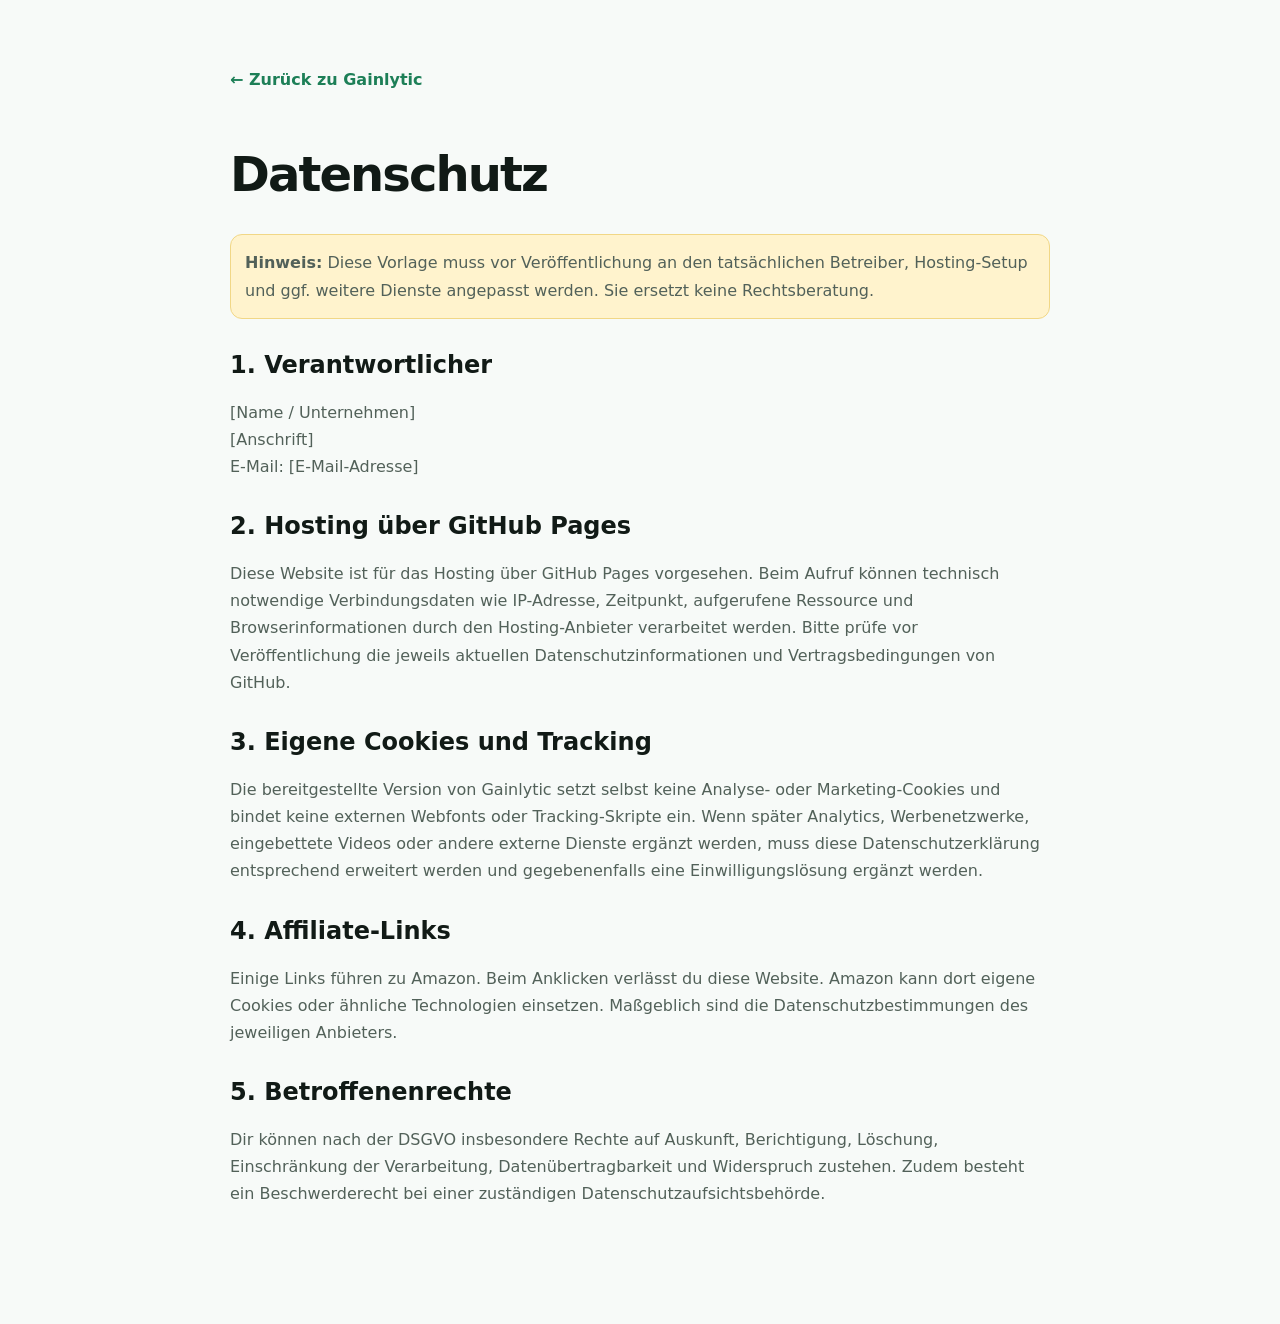
==== datenschutz.html @ fcbb7a26 "Add files via upload" ====
<!doctype html><html lang="de"><head><meta charset="utf-8"><meta name="viewport" content="width=device-width,initial-scale=1"><title>Datenschutz · Gainlytic</title><link rel="stylesheet" href="styles.css"></head><body><main class="legal-page"><a class="legal-back" href="index.html">← Zurück zu Gainlytic</a><h1>Datenschutz</h1><p class="placeholder"><strong>Hinweis:</strong> Diese Vorlage muss vor Veröffentlichung an den tatsächlichen Betreiber, Hosting-Setup und ggf. weitere Dienste angepasst werden. Sie ersetzt keine Rechtsberatung.</p><h2>1. Verantwortlicher</h2><p>[Name / Unternehmen]<br>[Anschrift]<br>E-Mail: [E-Mail-Adresse]</p><h2>2. Hosting über GitHub Pages</h2><p>Diese Website ist für das Hosting über GitHub Pages vorgesehen. Beim Aufruf können technisch notwendige Verbindungsdaten wie IP-Adresse, Zeitpunkt, aufgerufene Ressource und Browserinformationen durch den Hosting-Anbieter verarbeitet werden. Bitte prüfe vor Veröffentlichung die jeweils aktuellen Datenschutzinformationen und Vertragsbedingungen von GitHub.</p><h2>3. Eigene Cookies und Tracking</h2><p>Die bereitgestellte Version von Gainlytic setzt selbst keine Analyse- oder Marketing-Cookies und bindet keine externen Webfonts oder Tracking-Skripte ein. Wenn später Analytics, Werbenetzwerke, eingebettete Videos oder andere externe Dienste ergänzt werden, muss diese Datenschutzerklärung entsprechend erweitert werden und gegebenenfalls eine Einwilligungslösung ergänzt werden.</p><h2>4. Affiliate-Links</h2><p>Einige Links führen zu Amazon. Beim Anklicken verlässt du diese Website. Amazon kann dort eigene Cookies oder ähnliche Technologien einsetzen. Maßgeblich sind die Datenschutzbestimmungen des jeweiligen Anbieters.</p><h2>5. Betroffenenrechte</h2><p>Dir können nach der DSGVO insbesondere Rechte auf Auskunft, Berichtigung, Löschung, Einschränkung der Verarbeitung, Datenübertragbarkeit und Widerspruch zustehen. Zudem besteht ein Beschwerderecht bei einer zuständigen Datenschutzaufsichtsbehörde.</p></main></body></html>
---- styles.css ----
:root {
  --bg: #f7faf8;
  --surface: #ffffff;
  --surface-2: #eef5f1;
  --text: #111a16;
  --muted: #607069;
  --line: #dbe6e0;
  --accent: #1d7f57;
  --accent-2: #b7f05d;
  --dark: #13251d;
  --shadow: 0 18px 50px rgba(30, 67, 49, .10);
  --radius-lg: 28px;
  --radius-md: 18px;
  --max: 1180px;
}
* { box-sizing: border-box; }
html { scroll-behavior: smooth; }
body { margin: 0; font-family: Inter, ui-sans-serif, system-ui, -apple-system, BlinkMacSystemFont, "Segoe UI", sans-serif; background: var(--bg); color: var(--text); }
a { color: inherit; text-decoration: none; }
button, input, select { font: inherit; }
button { color: inherit; }
.section-wrap { width: min(var(--max), calc(100% - 40px)); margin-inline: auto; }
.affiliate-bar { min-height: 34px; padding: 7px 20px; background: var(--dark); color: #dff7ea; display: flex; gap: 18px; justify-content: center; align-items: center; font-size: 12px; letter-spacing: .02em; }
.affiliate-bar span:first-child { color: var(--accent-2); font-weight: 800; text-transform: uppercase; }
.site-header { height: 78px; position: sticky; top: 0; z-index: 20; padding: 0 max(20px, calc((100vw - var(--max))/2)); display: flex; align-items: center; gap: 28px; background: rgba(247,250,248,.90); backdrop-filter: blur(18px); border-bottom: 1px solid rgba(219,230,224,.86); }
.brand { display: inline-flex; align-items: center; gap: 9px; font-weight: 900; letter-spacing: .12em; font-size: 15px; }
.brand-mark { width: 29px; height: 29px; color: var(--accent); }
.nav { display: flex; gap: 24px; margin-left: auto; font-size: 14px; font-weight: 650; color: #42514a; }
.nav a:hover { color: var(--accent); }
.header-cta { margin-left: 8px; padding: 11px 16px; background: var(--dark); color: #fff; border-radius: 999px; font-size: 13px; font-weight: 800; }
.hero { min-height: 610px; display: grid; grid-template-columns: 1.08fr .92fr; align-items: center; gap: 48px; padding-block: 72px 60px; }
.eyebrow { font-size: 12px; font-weight: 900; letter-spacing: .17em; color: var(--accent); }
.hero h1 { font-size: clamp(48px, 7vw, 82px); line-height: .95; letter-spacing: -.055em; margin: 20px 0 24px; max-width: 780px; }
.hero h1 span { color: var(--accent); }
.hero-copy > p { max-width: 690px; margin: 0; color: var(--muted); font-size: 18px; line-height: 1.7; }
.hero-actions { display: flex; gap: 12px; margin-top: 34px; }
.btn { display: inline-flex; align-items: center; justify-content: center; border-radius: 13px; padding: 14px 20px; font-weight: 800; font-size: 14px; border: 1px solid var(--line); }
.btn.primary { background: var(--accent); border-color: var(--accent); color: #fff; box-shadow: 0 10px 26px rgba(29,127,87,.22); }
.btn.ghost { background: var(--surface); }
.trust-row { display: flex; gap: 22px; flex-wrap: wrap; margin-top: 29px; font-size: 12px; color: var(--muted); font-weight: 700; }
.hero-visual { height: 440px; position: relative; border-radius: 34px; overflow: hidden; background: radial-gradient(circle at 25% 20%, #dff7ce 0, #edf7f1 35%, #e8f0eb 100%); border: 1px solid #d9e7df; box-shadow: var(--shadow); }
.orb { position:absolute; border-radius: 50%; filter: blur(4px); opacity:.65; }
.orb-a { width: 260px; height:260px; background:#cbff78; right:-100px; top:-80px; }
.orb-b { width: 210px; height:210px; background:#a8ddc1; left:-70px; bottom:-80px; }
.hero-ring { position:absolute; inset:50% auto auto 50%; transform:translate(-50%,-50%); width:190px; height:190px; border-radius:50%; border:30px solid rgba(20,71,49,.12); display:grid; place-items:center; box-shadow: inset 0 0 0 1px rgba(255,255,255,.7); }
.hero-ring span { width:98px; height:98px; border-radius:50%; display:grid; place-items:center; background:var(--dark); color:#d9ff96; font-size:56px; font-weight:950; }
.metric-card { position:absolute; min-width:172px; padding:16px 17px; background:rgba(255,255,255,.91); border:1px solid rgba(255,255,255,.9); border-radius:18px; box-shadow:0 12px 32px rgba(30,67,49,.12); backdrop-filter:blur(12px); }
.metric-card small { display:block; color:var(--accent); font-weight:900; font-size:10px; letter-spacing:.13em; }
.metric-card strong { display:block; font-size:20px; margin:4px 0 3px; }
.metric-card span { font-size:11px; color:var(--muted); }
.m1 { top:30px; left:26px; } .m2 { right:24px; top:154px; } .m3 { left:36px; bottom:28px; }
.section-heading { display:flex; justify-content:space-between; align-items:end; gap:30px; margin-bottom:24px; }
.section-heading h2 { font-size:clamp(32px,4vw,46px); letter-spacing:-.04em; margin:8px 0 0; }
.section-heading > p { max-width:500px; color:var(--muted); line-height:1.6; margin:0; }
.categories-section { padding-block:72px 36px; }
.category-grid { display:grid; grid-template-columns:repeat(4,1fr); gap:14px; }
.category-card { border:1px solid var(--line); background:var(--surface); border-radius:20px; padding:18px; text-align:left; display:grid; grid-template-columns:auto 1fr auto; align-items:center; gap:14px; cursor:pointer; transition:.2s ease; }
.category-card:hover { transform:translateY(-3px); border-color:#b5d5c4; box-shadow:0 14px 32px rgba(30,67,49,.08); }
.category-icon { width:44px; height:44px; border-radius:14px; display:grid; place-items:center; background:var(--surface-2); color:var(--accent); font-weight:950; }
.category-card strong, .category-card small { display:block; } .category-card strong{font-size:15px}.category-card small{margin-top:3px;color:var(--muted);font-size:11px}.arrow{color:var(--accent);font-weight:900}
.products-section { padding-block:84px; }
.toolbar { display:grid; grid-template-columns:1fr 220px 180px; gap:12px; margin:28px 0 14px; }
.search-box { display:flex; align-items:center; gap:10px; background:var(--surface); border:1px solid var(--line); border-radius:14px; padding:0 14px; }
.search-box input { width:100%; height:48px; border:0; outline:0; background:transparent; }
.toolbar select { height:48px; border:1px solid var(--line); border-radius:14px; background:var(--surface); padding:0 14px; outline:0; color:var(--text); }
.filter-pills { display:flex; gap:8px; flex-wrap:wrap; margin-bottom:24px; }
.pill { border:1px solid var(--line); background:var(--surface); border-radius:999px; padding:8px 13px; font-size:12px; font-weight:800; cursor:pointer; }
.pill.active { background:var(--dark); border-color:var(--dark); color:#fff; }
.product-grid { display:grid; grid-template-columns:repeat(3,1fr); gap:18px; }
.product-card { display:flex; flex-direction:column; min-width:0; background:var(--surface); border:1px solid var(--line); border-radius:24px; overflow:hidden; box-shadow:0 8px 22px rgba(26,66,47,.04); transition:.22s ease; }
.product-card:hover { transform:translateY(-4px); box-shadow:var(--shadow); }
.product-art { height:178px; position:relative; padding:20px; overflow:hidden; background:linear-gradient(135deg,#dff2e7,#f4f8f5); }
.product-art::before { content:""; position:absolute; width:170px; height:170px; border-radius:50%; right:-45px; top:-55px; background:rgba(255,255,255,.55); }
.product-art::after { content:""; position:absolute; width:88px; height:88px; border-radius:24px; left:26px; bottom:24px; border:20px solid rgba(18,89,59,.12); transform:rotate(12deg); }
.art-letter { position:absolute; z-index:2; right:24px; bottom:18px; font-size:76px; line-height:1; font-weight:950; color:rgba(15,84,55,.18); }
.art-type { position:relative; z-index:2; display:inline-flex; background:rgba(255,255,255,.76); padding:7px 10px; border-radius:999px; font-size:10px; font-weight:900; letter-spacing:.08em; text-transform:uppercase; }
.art-kreatin{background:linear-gradient(135deg,#e9f5dc,#f7faef)}.art-essentials{background:linear-gradient(135deg,#e6f1f8,#f4f8fa)}.art-zubehor{background:linear-gradient(135deg,#f0ece6,#faf8f5)}
.product-content { padding:20px; display:flex; flex-direction:column; flex:1; }
.product-meta { display:flex; justify-content:space-between; gap:10px; font-size:10px; font-weight:900; color:var(--accent); text-transform:uppercase; letter-spacing:.09em; }
.product-meta span:last-child { color:#76837d; }
.product-card h3 { font-size:20px; line-height:1.22; letter-spacing:-.02em; margin:10px 0 8px; }
.product-card p { color:var(--muted); font-size:13px; line-height:1.55; margin:0 0 14px; }
.tags { display:flex; gap:6px; flex-wrap:wrap; margin-bottom:20px; }
.tags span { background:#f1f5f2; border:1px solid #e3ebe6; color:#4c5c54; border-radius:999px; padding:5px 8px; font-size:10px; font-weight:700; }
.product-bottom { margin-top:auto; padding-top:16px; border-top:1px solid #edf1ef; display:flex; align-items:center; justify-content:space-between; gap:12px; }
.price-note strong,.price-note small{display:block}.price-note strong{font-size:13px}.price-note small{font-size:10px;color:var(--muted);margin-top:2px}
.amazon-btn { background:var(--dark); color:#fff; border-radius:12px; padding:11px 12px; font-size:11px; font-weight:900; white-space:nowrap; }
.amazon-btn span{color:var(--accent-2)}
.ad-note { color:#85928b; margin-top:9px; font-size:9px; }
.empty-state { text-align:center; border:1px dashed #cddbd3; background:#fbfdfc; border-radius:18px; padding:38px 20px; color:var(--muted); }
.empty-state strong,.empty-state span{display:block}.empty-state strong{color:var(--text);margin-bottom:5px}
.method-section { display:grid; grid-template-columns:1.35fr .65fr; gap:18px; padding-block:60px 90px; }
.method-card,.notice-card { border-radius:28px; padding:34px; }
.method-card { background:var(--dark); color:#eaf7f0; }
.method-card .eyebrow { color:var(--accent-2); }
.method-card h2 { font-size:40px; letter-spacing:-.04em; margin:12px 0 16px; }
.method-card > p { max-width:760px; color:#bdd0c5; line-height:1.7; }
.method-points { display:grid; grid-template-columns:repeat(3,1fr); gap:10px; margin-top:28px; }
.method-points span { border:1px solid rgba(255,255,255,.10); background:rgba(255,255,255,.04); border-radius:16px; padding:14px; font-size:12px; color:#dbe9e1; }
.method-points b { color:var(--accent-2); margin-right:7px; }
.notice-card { background:#edf5f0; border:1px solid #d6e7dc; display:flex; flex-direction:column; justify-content:center; }
.notice-card h3 { margin:0 0 12px; font-size:23px; }
.notice-card p { color:var(--muted); line-height:1.7; font-size:13px; margin:0; }
.faq-section { padding-block:60px 95px; }
.faq-grid { display:grid; grid-template-columns:1fr 1fr; gap:12px; }
details { background:var(--surface); border:1px solid var(--line); border-radius:16px; padding:17px 18px; }
summary { font-weight:800; cursor:pointer; }
details p { color:var(--muted); line-height:1.65; font-size:13px; margin:12px 0 2px; }
.cta-section { margin-bottom:90px; background:linear-gradient(135deg,#e4f2ea,#eff7e7); border:1px solid #d1e4d8; border-radius:30px; padding:34px; display:flex; align-items:center; justify-content:space-between; gap:25px; }
.cta-section h2 { margin:8px 0 0; font-size:clamp(27px,4vw,42px); letter-spacing:-.04em; }
.site-footer { background:#102219; color:#e6f4ec; }
.footer-main,.footer-bottom { display:flex; justify-content:space-between; gap:30px; }
.footer-main { padding-block:48px 28px; }
.footer-main p { color:#9bb3a7; margin:10px 0 0; font-size:13px; }
.footer-links { display:flex; gap:18px; align-items:flex-start; font-size:13px; color:#bfd0c7; }
.footer-bottom { border-top:1px solid rgba(255,255,255,.08); padding-block:18px 25px; color:#789187; font-size:11px; }
.legal-page { max-width:860px; margin:0 auto; padding:70px 20px 100px; }
.legal-page h1 { font-size:48px; letter-spacing:-.04em; }.legal-page h2{margin-top:32px}.legal-page p,.legal-page li{color:#526159;line-height:1.7}.legal-page .placeholder{background:#fff3cd;border:1px solid #f1d786;border-radius:12px;padding:14px}.legal-back{display:inline-block;margin-bottom:25px;color:var(--accent);font-weight:800}
@media (max-width: 980px) {
  .nav { display:none; }
  .hero { grid-template-columns:1fr; padding-top:52px; }.hero-visual{height:380px}.category-grid{grid-template-columns:1fr 1fr}.product-grid{grid-template-columns:1fr 1fr}.method-section{grid-template-columns:1fr}.toolbar{grid-template-columns:1fr 1fr}.search-box{grid-column:1/-1}
}
@media (max-width: 650px) {
  .section-wrap{width:min(100% - 26px,var(--max))}.affiliate-bar{display:block;text-align:center}.affiliate-bar span{display:block}.affiliate-bar span+span{margin-top:3px}.site-header{padding-inline:14px;height:66px}.header-cta{display:none}.hero{padding-block:42px 34px;gap:30px}.hero h1{font-size:50px}.hero-copy>p{font-size:16px}.hero-actions{flex-direction:column}.btn{width:100%}.hero-visual{height:340px}.metric-card{min-width:145px;padding:13px}.m1{left:14px;top:16px}.m2{right:12px;top:135px}.m3{left:18px;bottom:15px}.hero-ring{width:150px;height:150px;border-width:24px}.hero-ring span{width:76px;height:76px;font-size:44px}.section-heading{display:block}.section-heading>p{margin-top:12px}.category-grid,.product-grid,.faq-grid{grid-template-columns:1fr}.toolbar{grid-template-columns:1fr}.search-box{grid-column:auto}.method-points{grid-template-columns:1fr}.method-card,.notice-card{padding:25px}.cta-section{display:block}.cta-section .btn{margin-top:22px}.footer-main,.footer-bottom{display:block}.footer-links{margin-top:24px;flex-wrap:wrap}.footer-bottom span{display:block}.footer-bottom span+span{margin-top:8px}
}
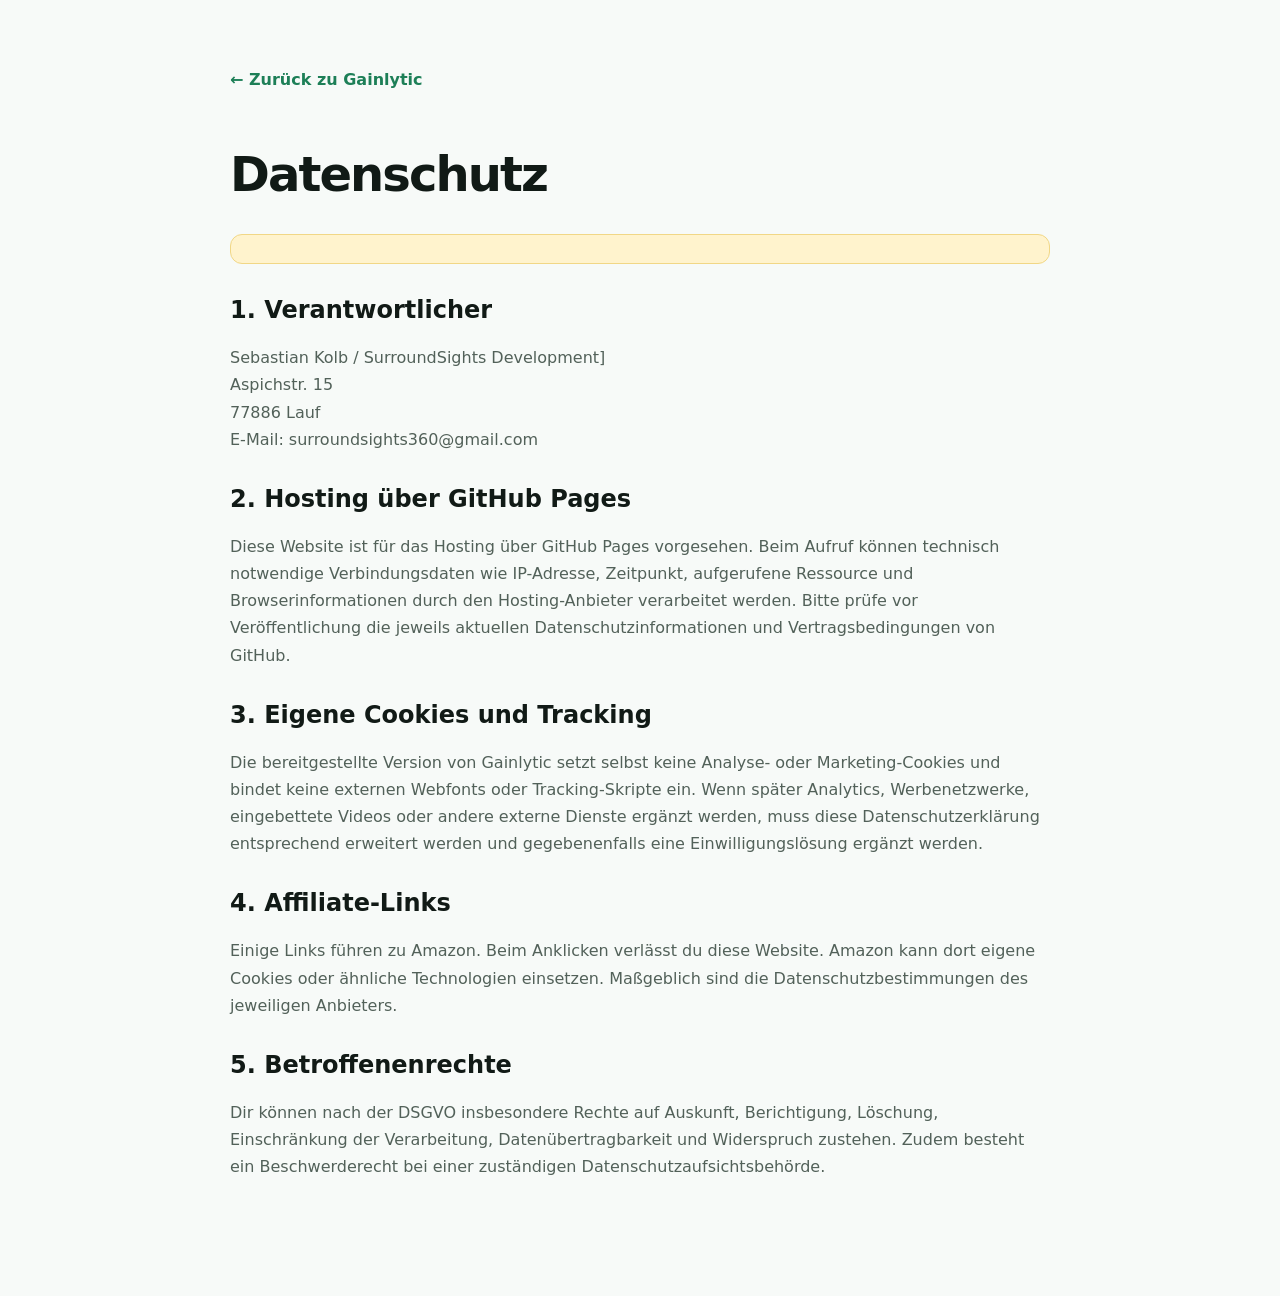
==== commit 44755643: "Update privacy policy with contact details" ====
--- a/datenschutz.html
+++ b/datenschutz.html
@@ -1 +1 @@
-<!doctype html><html lang="de"><head><meta charset="utf-8"><meta name="viewport" content="width=device-width,initial-scale=1"><title>Datenschutz · Gainlytic</title><link rel="stylesheet" href="styles.css"></head><body><main class="legal-page"><a class="legal-back" href="index.html">← Zurück zu Gainlytic</a><h1>Datenschutz</h1><p class="placeholder"><strong>Hinweis:</strong> Diese Vorlage muss vor Veröffentlichung an den tatsächlichen Betreiber, Hosting-Setup und ggf. weitere Dienste angepasst werden. Sie ersetzt keine Rechtsberatung.</p><h2>1. Verantwortlicher</h2><p>[Name / Unternehmen]<br>[Anschrift]<br>E-Mail: [E-Mail-Adresse]</p><h2>2. Hosting über GitHub Pages</h2><p>Diese Website ist für das Hosting über GitHub Pages vorgesehen. Beim Aufruf können technisch notwendige Verbindungsdaten wie IP-Adresse, Zeitpunkt, aufgerufene Ressource und Browserinformationen durch den Hosting-Anbieter verarbeitet werden. Bitte prüfe vor Veröffentlichung die jeweils aktuellen Datenschutzinformationen und Vertragsbedingungen von GitHub.</p><h2>3. Eigene Cookies und Tracking</h2><p>Die bereitgestellte Version von Gainlytic setzt selbst keine Analyse- oder Marketing-Cookies und bindet keine externen Webfonts oder Tracking-Skripte ein. Wenn später Analytics, Werbenetzwerke, eingebettete Videos oder andere externe Dienste ergänzt werden, muss diese Datenschutzerklärung entsprechend erweitert werden und gegebenenfalls eine Einwilligungslösung ergänzt werden.</p><h2>4. Affiliate-Links</h2><p>Einige Links führen zu Amazon. Beim Anklicken verlässt du diese Website. Amazon kann dort eigene Cookies oder ähnliche Technologien einsetzen. Maßgeblich sind die Datenschutzbestimmungen des jeweiligen Anbieters.</p><h2>5. Betroffenenrechte</h2><p>Dir können nach der DSGVO insbesondere Rechte auf Auskunft, Berichtigung, Löschung, Einschränkung der Verarbeitung, Datenübertragbarkeit und Widerspruch zustehen. Zudem besteht ein Beschwerderecht bei einer zuständigen Datenschutzaufsichtsbehörde.</p></main></body></html>
+<!doctype html><html lang="de"><head><meta charset="utf-8"><meta name="viewport" content="width=device-width,initial-scale=1"><title>Datenschutz · Gainlytic</title><link rel="stylesheet" href="styles.css"></head><body><main class="legal-page"><a class="legal-back" href="index.html">← Zurück zu Gainlytic</a><h1>Datenschutz</h1><p class="placeholder"><strong></strong> </p><h2>1. Verantwortlicher</h2><p>Sebastian Kolb / SurroundSights Development]<br>Aspichstr. 15<br>77886 Lauf<br>E-Mail: surroundsights360@gmail.com</p><h2>2. Hosting über GitHub Pages</h2><p>Diese Website ist für das Hosting über GitHub Pages vorgesehen. Beim Aufruf können technisch notwendige Verbindungsdaten wie IP-Adresse, Zeitpunkt, aufgerufene Ressource und Browserinformationen durch den Hosting-Anbieter verarbeitet werden. Bitte prüfe vor Veröffentlichung die jeweils aktuellen Datenschutzinformationen und Vertragsbedingungen von GitHub.</p><h2>3. Eigene Cookies und Tracking</h2><p>Die bereitgestellte Version von Gainlytic setzt selbst keine Analyse- oder Marketing-Cookies und bindet keine externen Webfonts oder Tracking-Skripte ein. Wenn später Analytics, Werbenetzwerke, eingebettete Videos oder andere externe Dienste ergänzt werden, muss diese Datenschutzerklärung entsprechend erweitert werden und gegebenenfalls eine Einwilligungslösung ergänzt werden.</p><h2>4. Affiliate-Links</h2><p>Einige Links führen zu Amazon. Beim Anklicken verlässt du diese Website. Amazon kann dort eigene Cookies oder ähnliche Technologien einsetzen. Maßgeblich sind die Datenschutzbestimmungen des jeweiligen Anbieters.</p><h2>5. Betroffenenrechte</h2><p>Dir können nach der DSGVO insbesondere Rechte auf Auskunft, Berichtigung, Löschung, Einschränkung der Verarbeitung, Datenübertragbarkeit und Widerspruch zustehen. Zudem besteht ein Beschwerderecht bei einer zuständigen Datenschutzaufsichtsbehörde.</p></main></body></html>
